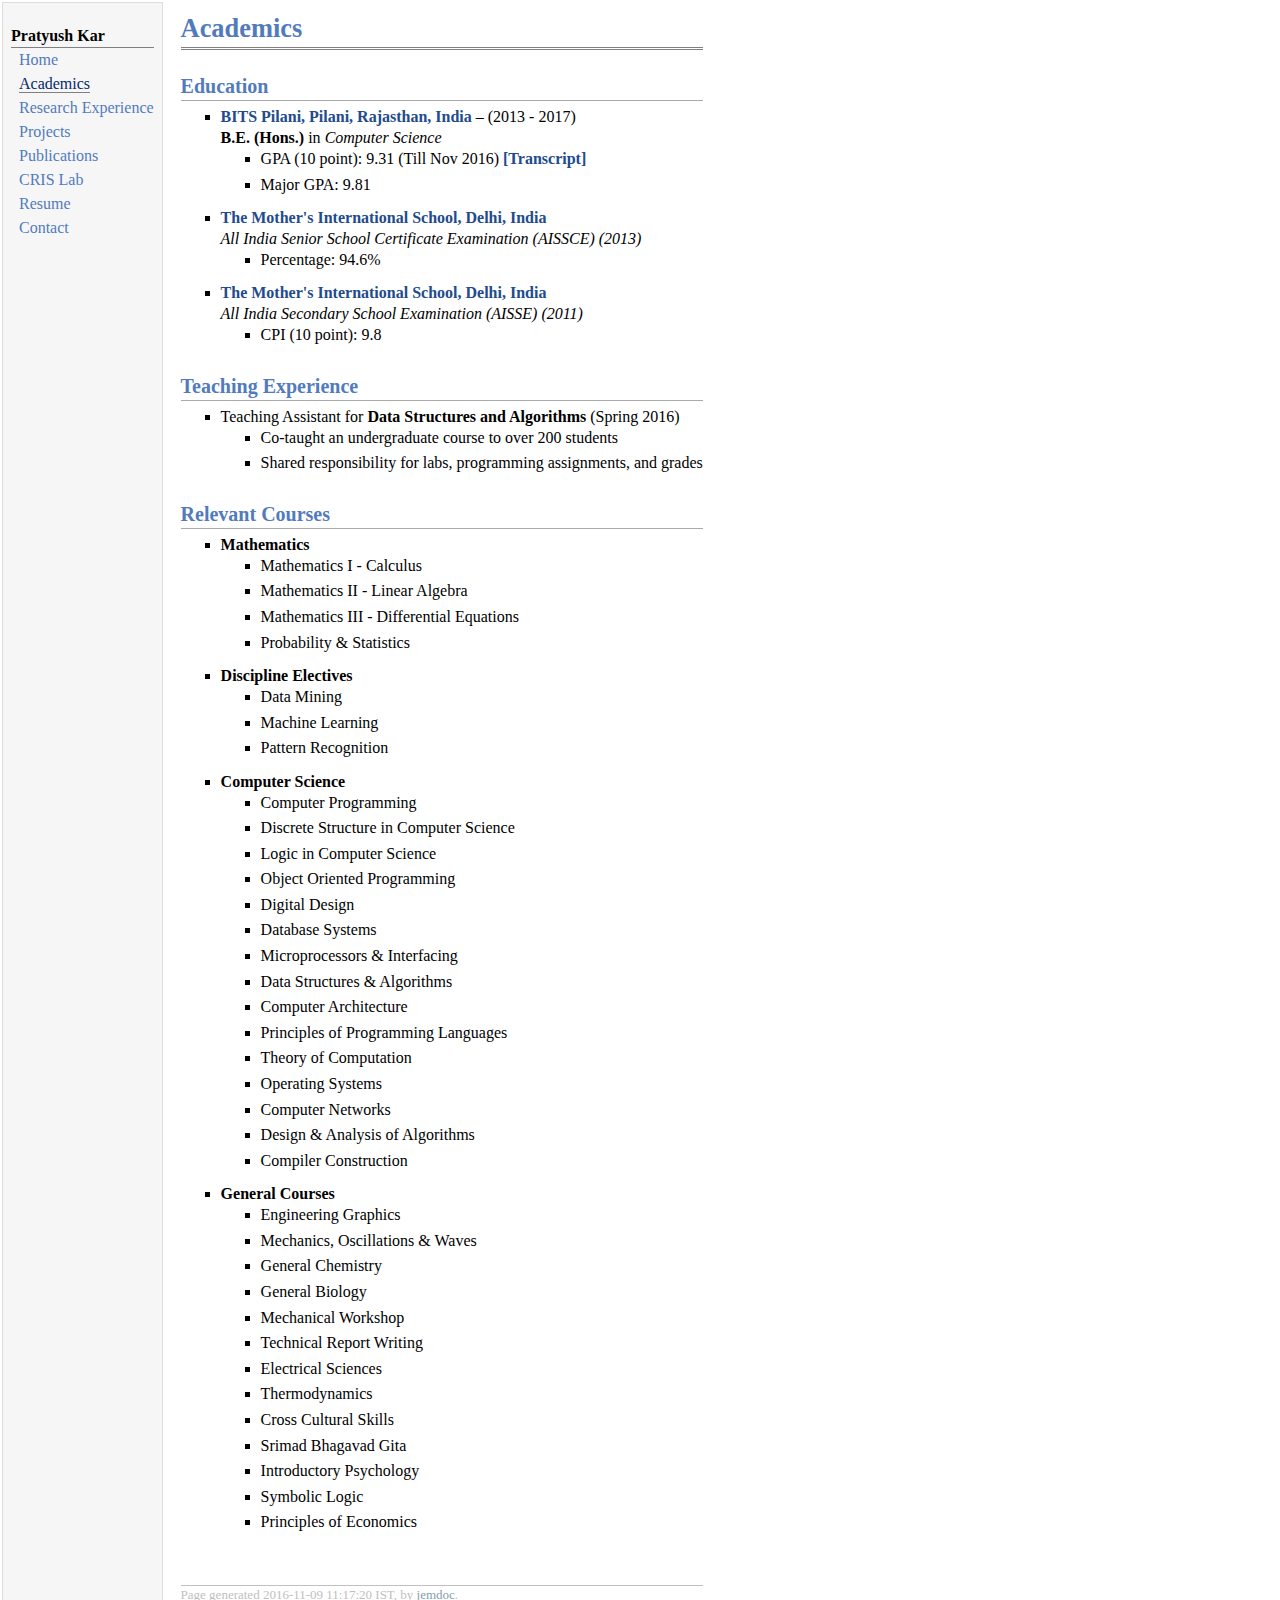
==== academics.html @ c581ffb2 "modified research page" ====
<!DOCTYPE html PUBLIC "-//W3C//DTD XHTML 1.1//EN"
  "http://www.w3.org/TR/xhtml11/DTD/xhtml11.dtd">
<html xmlns="http://www.w3.org/1999/xhtml" xml:lang="en">
<head>
<meta name="generator" content="jemdoc, see http://jemdoc.jaboc.net/" />
<meta http-equiv="Content-Type" content="text/html;charset=utf-8" />
<link rel="stylesheet" href="jemdoc.css" type="text/css" />
<title>Academics</title>
</head>
<body>
<table summary="Table for page layout." id="tlayout">
<tr valign="top">
<td id="layout-menu">
<div class="menu-category">Pratyush Kar</div>
<div class="menu-item"><a href="index.html">Home</a></div>
<div class="menu-item"><a href="academics.html" class="current">Academics</a></div>
<div class="menu-item"><a href="research.html">Research&nbsp;Experience</a></div>
<div class="menu-item"><a href="projects.html">Projects</a></div>
<div class="menu-item"><a href="publications.html">Publications</a></div>
<div class="menu-item"><a href="http://acyut.com/">CRIS&nbsp;Lab</a></div>
<div class="menu-item"><a href="files/CV/pkar-cv.pdf">Resume</a></div>
<div class="menu-item"><a href="contact.html">Contact</a></div>
</td>
<td id="layout-content">
<div id="toptitle">
<h1>Academics</h1>
</div>
<h2>Education</h2>
<ul>
<li><p><a href="http://www.bits-pilani.ac.in/"><b>BITS Pilani, Pilani, Rajasthan, India</b></a> &ndash; (2013 - 2017)
<br /> <b>B.E. (Hons.)</b> in <i>Computer Science</i></p>
<ul>
<li><p>GPA (10 point): 9.31 (Till Nov 2016) <a href="files/pkar_transcript.pdf"><b>[Transcript]</b></a></p>
</li>
<li><p>Major GPA: 9.81</p>
</li>
</ul>

</li>
</ul>
<ul>
<li><p><a href="http://www.themis.in/"><b>The Mother's International School, Delhi, India</b></a>
<br /> <i>All India Senior School Certificate Examination (AISSCE) (2013)</i></p>
<ul>
<li><p>Percentage: 94.6%</p>
</li>
</ul>

</li>
</ul>
<ul>
<li><p><a href="http://www.themis.in/"><b>The Mother's International School, Delhi, India</b></a>
<br /> <i>All India Secondary School Examination (AISSE) (2011)</i></p>
<ul>
<li><p>CPI (10 point): 9.8</p>
</li>
</ul>

</li>
</ul>
<h2>Teaching Experience</h2>
<ul>
<li><p>Teaching Assistant for <b>Data Structures and Algorithms</b> (Spring 2016)</p>
<ul>
<li><p>Co-taught an undergraduate course to over 200 students</p>
</li>
<li><p>Shared responsibility for labs, programming assignments, and grades</p>
</li>
</ul>

</li>
</ul>
<h2>Relevant Courses</h2>
<ul>
<li><p><b>Mathematics</b></p>
<ul>
<li><p>Mathematics I - Calculus</p>
</li>
<li><p>Mathematics II - Linear Algebra</p>
</li>
<li><p>Mathematics III - Differential Equations</p>
</li>
<li><p>Probability &amp; Statistics</p>
</li>
</ul>

</li>
</ul>
<ul>
<li><p><b>Discipline Electives</b></p>
<ul>
<li><p>Data Mining</p>
</li>
<li><p>Machine Learning</p>
</li>
<li><p>Pattern Recognition</p>
</li>
</ul>

</li>
</ul>
<ul>
<li><p><b>Computer Science</b></p>
<ul>
<li><p>Computer Programming</p>
</li>
<li><p>Discrete Structure in Computer Science</p>
</li>
<li><p>Logic in Computer Science</p>
</li>
<li><p>Object Oriented Programming</p>
</li>
<li><p>Digital Design</p>
</li>
<li><p>Database Systems</p>
</li>
<li><p>Microprocessors &amp; Interfacing</p>
</li>
<li><p>Data Structures &amp; Algorithms</p>
</li>
<li><p>Computer Architecture</p>
</li>
<li><p>Principles of Programming Languages</p>
</li>
<li><p>Theory of Computation</p>
</li>
<li><p>Operating Systems</p>
</li>
<li><p>Computer Networks</p>
</li>
<li><p>Design &amp; Analysis of Algorithms</p>
</li>
<li><p>Compiler Construction</p>
</li>
</ul>

</li>
</ul>
<ul>
<li><p><b>General Courses</b></p>
<ul>
<li><p>Engineering Graphics</p>
</li>
<li><p>Mechanics, Oscillations &amp; Waves</p>
</li>
<li><p>General Chemistry</p>
</li>
<li><p>General Biology</p>
</li>
<li><p>Mechanical Workshop</p>
</li>
<li><p>Technical Report Writing</p>
</li>
<li><p>Electrical Sciences</p>
</li>
<li><p>Thermodynamics</p>
</li>
<li><p>Cross Cultural Skills</p>
</li>
<li><p>Srimad Bhagavad Gita</p>
</li>
<li><p>Introductory Psychology</p>
</li>
<li><p>Symbolic Logic</p>
</li>
<li><p>Principles of Economics</p>
</li>
</ul>

</li>
</ul>
<div id="footer">
<div id="footer-text">
Page generated 2016-11-09 11:17:20 IST, by <a href="http://jemdoc.jaboc.net/">jemdoc</a>.
</div>
</div>
</td>
</tr>
</table>
<script src="http://www.google-analytics.com/urchin.js" type="text/javascript">
</script>
<script type="text/javascript">
_uacct = "UA-87023902-1";
urchinTracker();
</script>
</body>
</html>
---- jemdoc.css ----
/* Default css file for jemdoc. */

table#tlayout {
    border: none;
    border-collapse: separate;
    background: white;
}

body {
	background: white;
	font-family: Georgia, serif;
	padding-bottom: 8px;
	margin: 0;
}

#layout-menu {
	background: #f6f6f6;
	border: 1px solid #dddddd;
	padding-top: 0.5em;
	padding-left: 8px;
	padding-right: 8px;
	font-size: 1.0em;
	width: auto;
	white-space: nowrap;
    text-align: left;
    vertical-align: top;
}
#layout-menu td {
	background: #f4f4f4;
    vertical-align: top;
}

#layout-content {
	padding-top: 0.0em;
	padding-left: 1.0em;
	padding-right: 1.0em;
    border: none;
    background: white;
    text-align: left;
    vertical-align: top;
}

#layout-menu a {
	line-height: 1.5em;
	margin-left: 0.5em;
}

tt {
    background: #ffffdd;
}

pre, tt {
	font-size: 90%;
	font-family: monaco, monospace;
}

a, a > tt {
	color: #224b8d;
	text-decoration: none;
}

a:hover {
	border-bottom: 1px gray dotted;
}

#layout-menu a.current:link, #layout-menu a.current:visited {
	color: #022b6d;
	border-bottom: 1px grey solid;
}
#layout-menu a:link, #layout-menu a:visited, #layout-menu a:hover {
	color: #527bbd;
	text-decoration: none;
}
#layout-menu a:hover {
	text-decoration: none;
}

div.menu-category {
	border-bottom: 1px solid gray;
	margin-top: 0.8em;
	padding-top: 0.2em;
	padding-bottom: 0.1em;
	font-weight: bold;
}

div.menu-item {
	padding-left: 16px;
	text-indent: -16px;
}

div#toptitle {
	padding-bottom: 0.2em;
	margin-bottom: 1.5em;
	border-bottom: 3px double gray;
}

/* Reduce space if we begin the page with a title. */
div#toptitle + h2, div#toptitle + h3 {
	margin-top: -0.7em;
}

div#subtitle {
	margin-top: 0.0em;
	margin-bottom: 0.0em;
	padding-top: 0em;
	padding-bottom: 0.1em;
}

em {
	font-style: italic;
}

strong {
	font-weight: bold;
}


h1, h2, h3 {
	color: #527bbd;
	margin-top: 0.7em;
	margin-bottom: 0.3em;
	padding-bottom: 0.2em;
	line-height: 1.0;
	padding-top: 0.5em;
	border-bottom: 1px solid #aaaaaa;
}

h1 {
	font-size: 165%;
}

h2 {
	padding-top: 0.8em;
	font-size: 125%;
}

h2 + h3 {
    padding-top: 0.2em;
}

h3 {
	font-size: 110%;
	border-bottom: none;
}

p {
	margin-top: 0.0em;
	margin-bottom: 0.8em;
	padding: 0;
	line-height: 1.3;
}

pre {
	padding: 0;
	margin: 0;
}

div#footer {
	font-size: small;
	border-top: 1px solid #c0c0c0;
	padding-top: 0.1em;
	margin-top: 4.0em;
	color: #c0c0c0;
}

div#footer a {
	color: #80a0b0;
}

div#footer-text {
	float: left;
	padding-bottom: 8px;
}

ul, ol, dl {
	margin-top: 0.2em;
	padding-top: 0;
	margin-bottom: 0.8em;
}

dt {
	margin-top: 0.5em;
	margin-bottom: 0;
}

dl {
	margin-left: 20px;
}

dd {
	color: #222222;
}

dd > *:first-child {
	margin-top: 0;
}

ul {
	list-style-position: outside;
	list-style-type: square;
}

p + ul, p + ol {
	margin-top: -0.5em;
}

li ul, li ol {
	margin-top: -0.3em;
}

ol {
	list-style-position: outside;
	list-style-type: decimal;
}

li p, dd p {
	margin-bottom: 0.3em;
}


ol ol {
	list-style-type: lower-alpha;
}

ol ol ol {
	list-style-type: lower-roman;
}

p + div.codeblock {
	margin-top: -0.6em;
}

div.codeblock, div.infoblock {
	margin-right: 0%;
	margin-top: 1.2em;
	margin-bottom: 1.3em;
}

div.blocktitle {
	font-weight: bold;
	color: #cd7b62;
	margin-top: 1.2em;
	margin-bottom: 0.1em;
}

div.blockcontent {
	border: 1px solid silver;
	padding: 0.3em 0.5em;
}

div.infoblock > div.blockcontent {
	background: #ffffee;
}

div.blockcontent p + ul, div.blockcontent p + ol {
	margin-top: 0.4em;
}

div.infoblock p {
	margin-bottom: 0em;
}

div.infoblock li p, div.infoblock dd p {
	margin-bottom: 0.5em;
}

div.infoblock p + p {
	margin-top: 0.8em;
}

div.codeblock > div.blockcontent {
	background: #f6f6f6;
}

span.pycommand {
	color: #000070;
}

span.statement {
	color: #008800;
}
span.builtin {
	color: #000088;
}
span.special {
	color: #990000;
}
span.operator {
	color: #880000;
}
span.error {
	color: #aa0000;
}
span.comment, span.comment > *, span.string, span.string > * {
	color: #606060;
}

@media print {
	#layout-menu { display: none; }
}

#fwtitle {
	margin: 2px;
}

#fwtitle #toptitle {
	padding-left: 0.5em;
	margin-bottom: 0.5em;
}

#layout-content h1:first-child, #layout-content h2:first-child, #layout-content h3:first-child {
	margin-top: -0.7em;
}

div#toptitle h1, #layout-content div#toptitle h1 {
	margin-bottom: 0.0em;
	padding-bottom: 0.1em;
	padding-top: 0;
	margin-top: 0.5em;
	border-bottom: none;
}

img.eq {
	padding: 0;
	padding-left: 0.1em;
	padding-right: 0.1em;
	margin: 0;
}

img.eqwl {
	padding-left: 2em;
	padding-top: 0.6em;
	padding-bottom: 0.2em;
	margin: 0;
}

table {
    border: 2px solid black;
    border-collapse: collapse;
}

td {
    padding: 2px;
    padding-left: 0.5em;
    padding-right: 0.5em;
    text-align: center;
    border: 1px solid gray;
}

table + table {
    margin-top: 1em;
}

tr.heading {
    font-weight: bold;
    border-bottom: 2px solid black;
}

img {
    border: none;
}

table.imgtable, table.imgtable td {
    border: none;
    text-align: left;
}

div.img {
    margin: 0px;
    padding: 0px;
    border: 2px solid black;
    height: auto;
    width: auto;
    float: right;
    text-align: center;
}

div.img img {
    display: inlin;
    margin: 0px;
    border: 0px solid black;
}

div.img a:hover img {
    border: 0px solid black;
}

div.desc {
  text-align: left;
  font-weight: bold;
  width: 150;
  margin: 1px;
font-family: Georgia, serif;
}
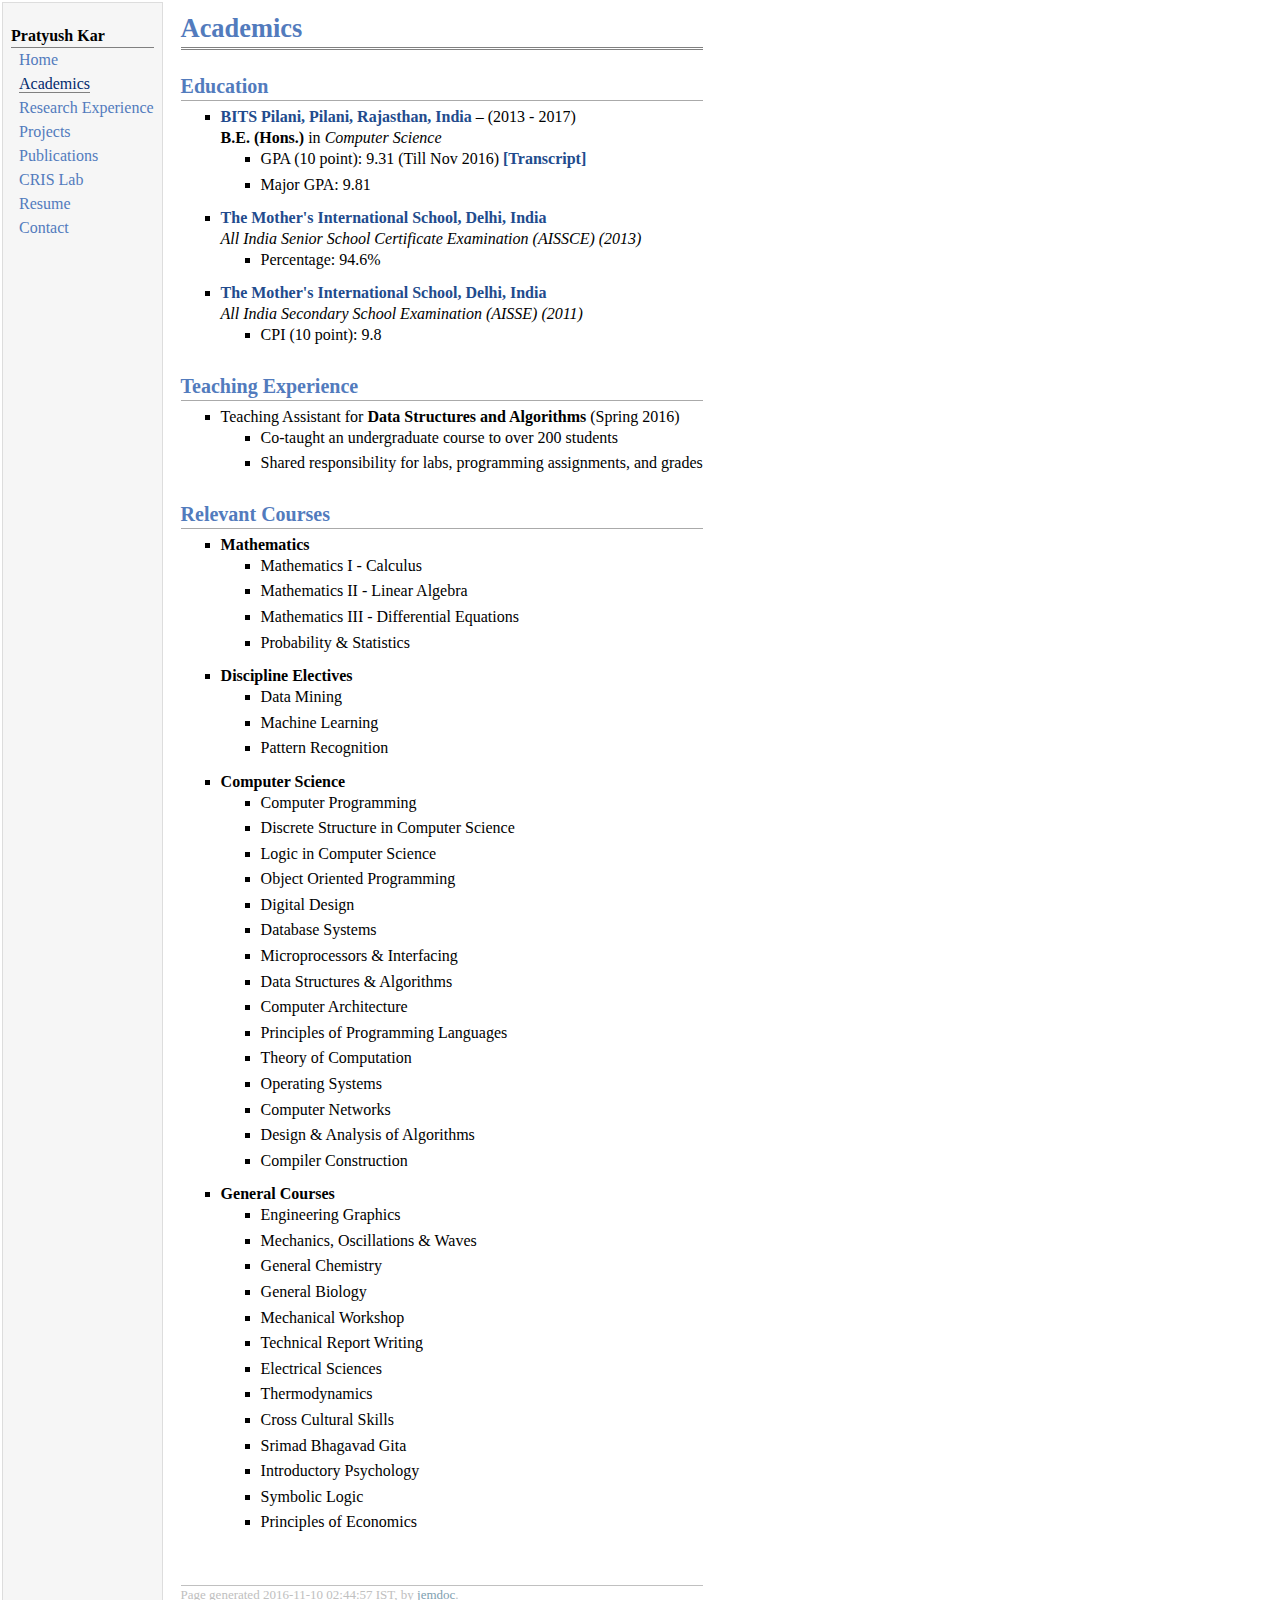
==== commit bcf3555d: "changed google analytics script" ====
--- a/academics.html
+++ b/academics.html
@@ -171,17 +171,14 @@
 </ul>
 <div id="footer">
 <div id="footer-text">
-Page generated 2016-11-09 11:17:20 IST, by <a href="http://jemdoc.jaboc.net/">jemdoc</a>.
+Page generated 2016-11-10 02:44:57 IST, by <a href="http://jemdoc.jaboc.net/">jemdoc</a>.
 </div>
 </div>
 </td>
 </tr>
 </table>
-<script src="http://www.google-analytics.com/urchin.js" type="text/javascript">
-</script>
-<script type="text/javascript">
-_uacct = "UA-87023902-1";
-urchinTracker();
-</script>
-</body>
-</html>
+<script>
+  (function(i,s,o,g,r,a,m){i['GoogleAnalyticsObject']=r;i[r]=i[r]||function(){
+  (i[r].q=i[r].q||[]).push(arguments)},i[r].l=1*new Date();a=s.createElement(o),
+  m=s.getElementsByTagName(o)[0];a.async=1;a.src=g;m.parentNode.insertBefore(a,m)
+  })(window,document,'script','https://www.google-analytics.com/analytics.js','ga');
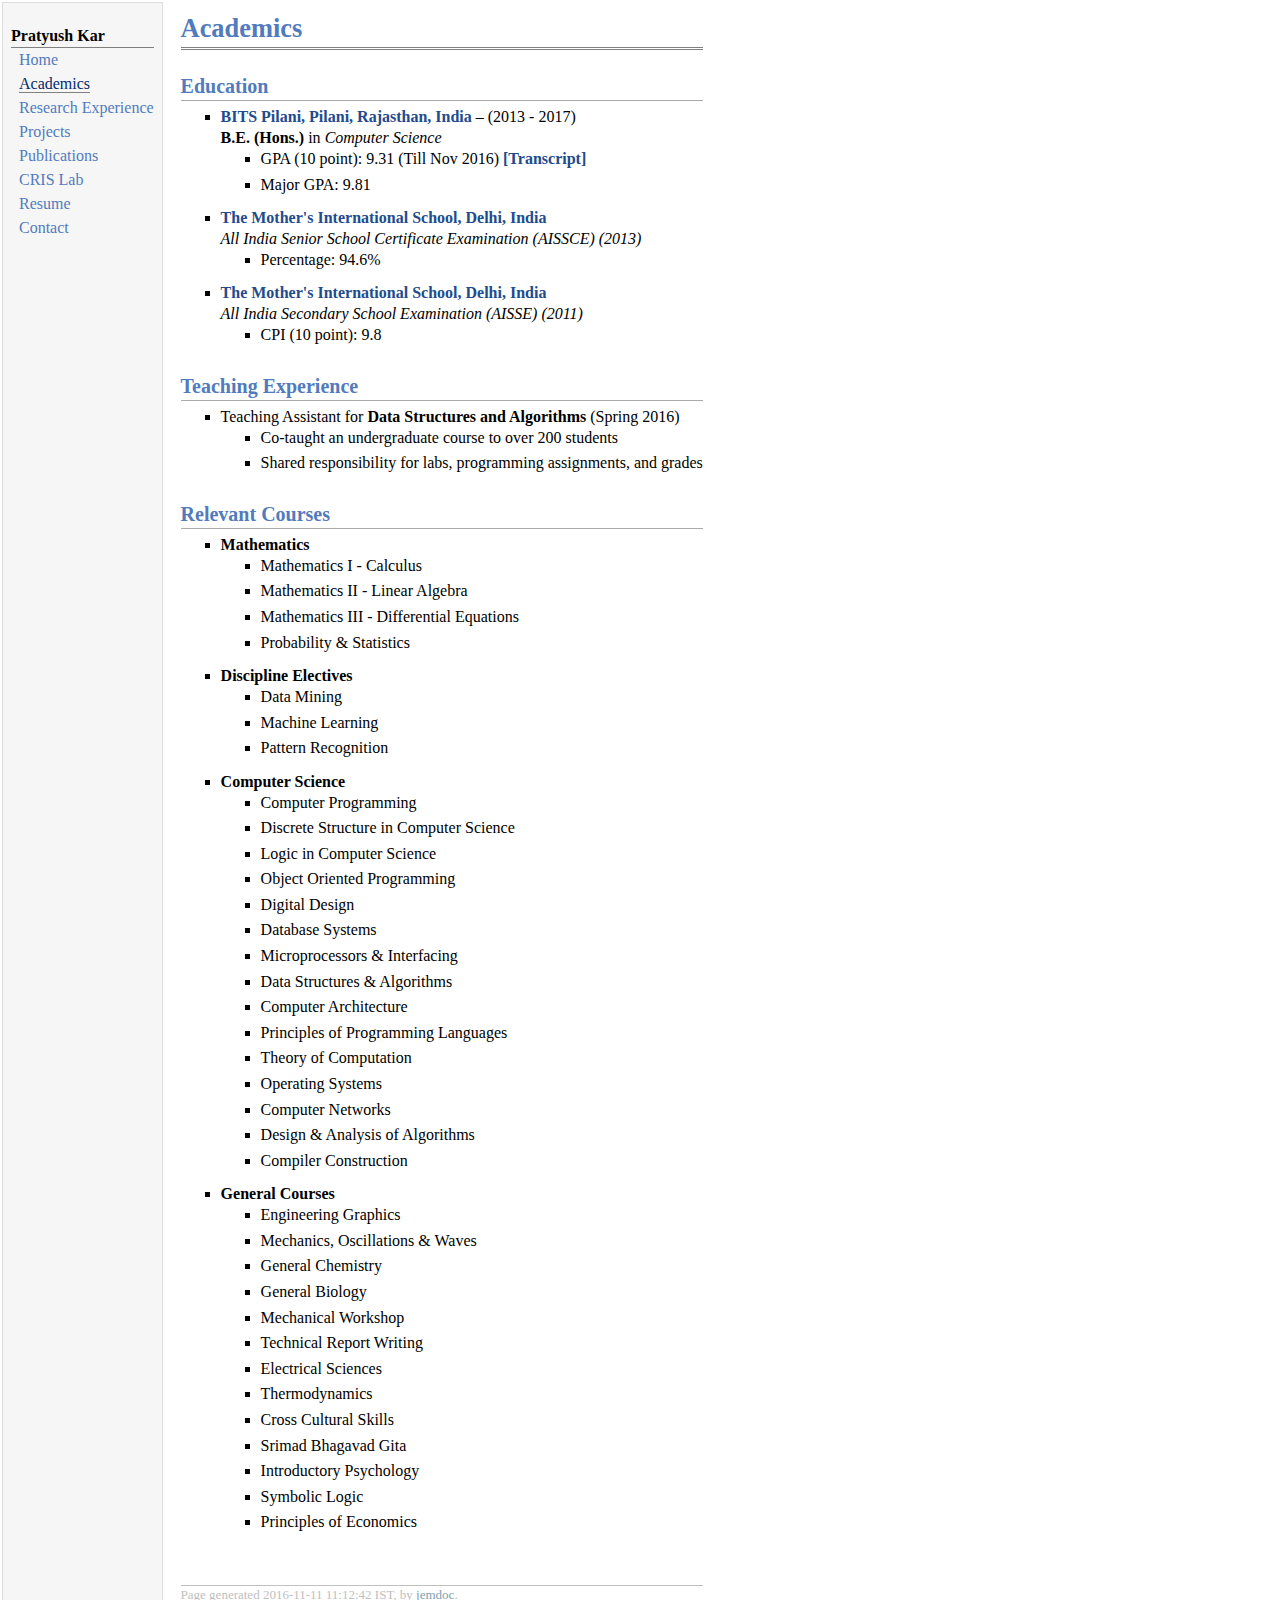
==== commit 77b2fb4f: "modified tracking code" ====
--- a/academics.html
+++ b/academics.html
@@ -171,12 +171,13 @@
 </ul>
 <div id="footer">
 <div id="footer-text">
-Page generated 2016-11-10 02:44:57 IST, by <a href="http://jemdoc.jaboc.net/">jemdoc</a>.
+Page generated 2016-11-11 11:12:42 IST, by <a href="http://jemdoc.jaboc.net/">jemdoc</a>.
 </div>
 </div>
 </td>
 </tr>
 </table>
+</body>
 <script>
   (function(i,s,o,g,r,a,m){i['GoogleAnalyticsObject']=r;i[r]=i[r]||function(){
   (i[r].q=i[r].q||[]).push(arguments)},i[r].l=1*new Date();a=s.createElement(o),
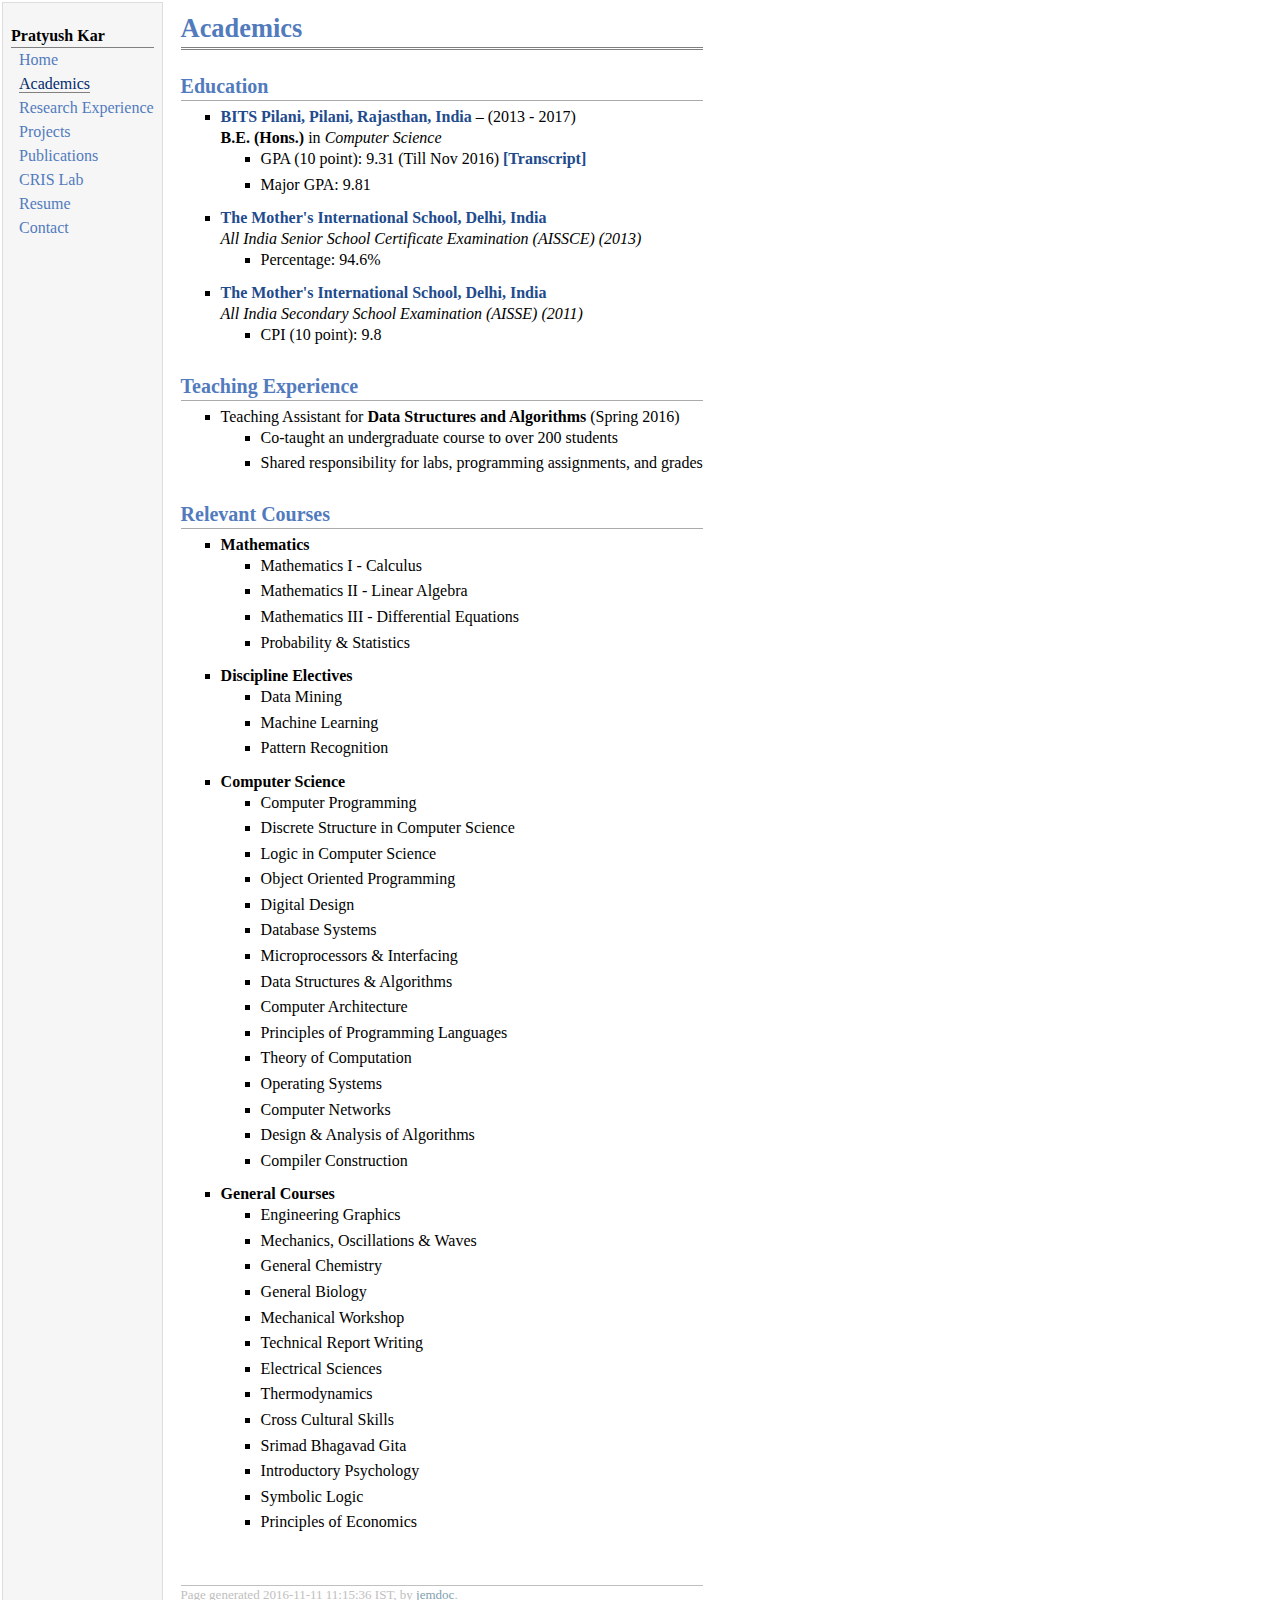
==== commit 223f5ca8: "fixed bug in tracking code" ====
--- a/academics.html
+++ b/academics.html
@@ -171,7 +171,7 @@
 </ul>
 <div id="footer">
 <div id="footer-text">
-Page generated 2016-11-11 11:12:42 IST, by <a href="http://jemdoc.jaboc.net/">jemdoc</a>.
+Page generated 2016-11-11 11:15:36 IST, by <a href="http://jemdoc.jaboc.net/">jemdoc</a>.
 </div>
 </div>
 </td>
@@ -183,3 +183,7 @@
   (i[r].q=i[r].q||[]).push(arguments)},i[r].l=1*new Date();a=s.createElement(o),
   m=s.getElementsByTagName(o)[0];a.async=1;a.src=g;m.parentNode.insertBefore(a,m)
   })(window,document,'script','https://www.google-analytics.com/analytics.js','ga');
+  ga('create', 'UA-87023902-1', 'auto');
+  ga('send', 'pageview');
+</script>
+</html>
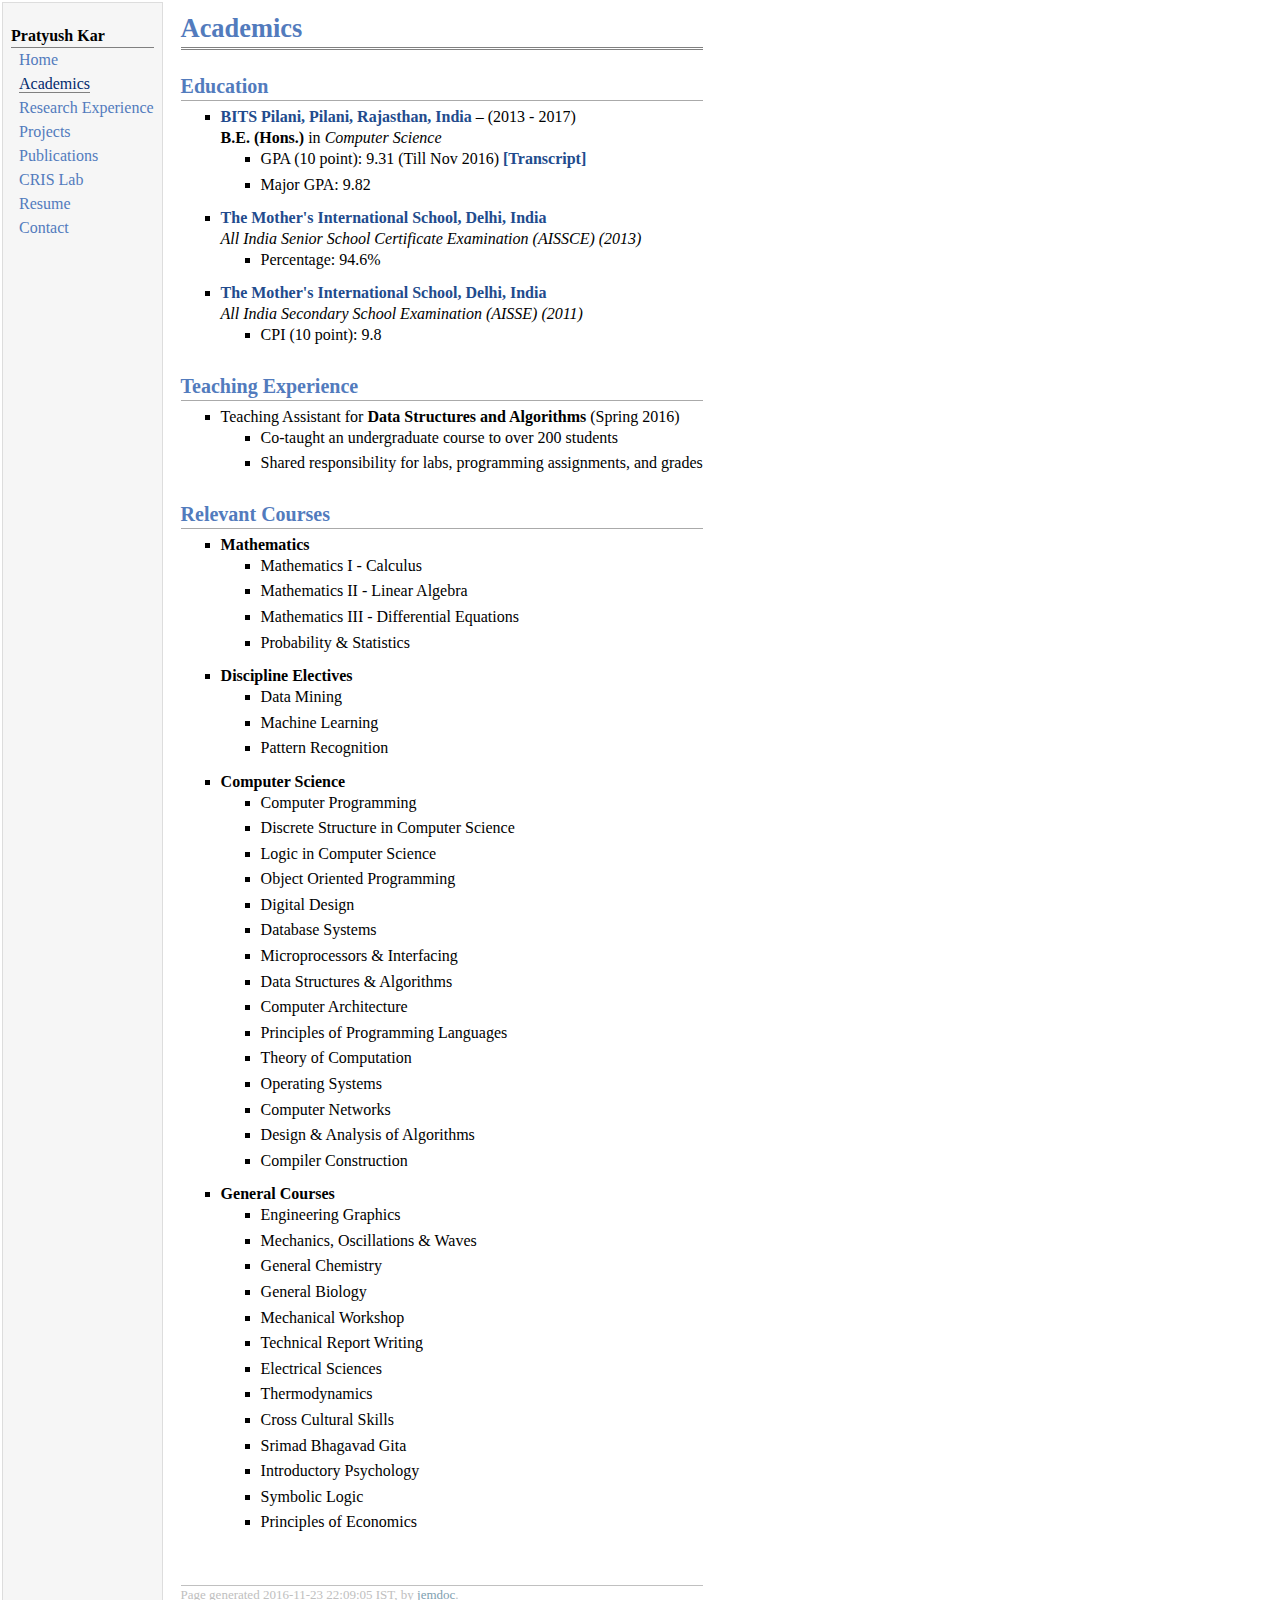
==== commit baf77d7a: "modified academics" ====
--- a/academics.html
+++ b/academics.html
@@ -32,7 +32,7 @@
 <ul>
 <li><p>GPA (10 point): 9.31 (Till Nov 2016) <a href="files/pkar_transcript.pdf"><b>[Transcript]</b></a></p>
 </li>
-<li><p>Major GPA: 9.81</p>
+<li><p>Major GPA: 9.82</p>
 </li>
 </ul>
 
@@ -171,7 +171,7 @@
 </ul>
 <div id="footer">
 <div id="footer-text">
-Page generated 2016-11-11 11:15:36 IST, by <a href="http://jemdoc.jaboc.net/">jemdoc</a>.
+Page generated 2016-11-23 22:09:05 IST, by <a href="http://jemdoc.jaboc.net/">jemdoc</a>.
 </div>
 </div>
 </td>
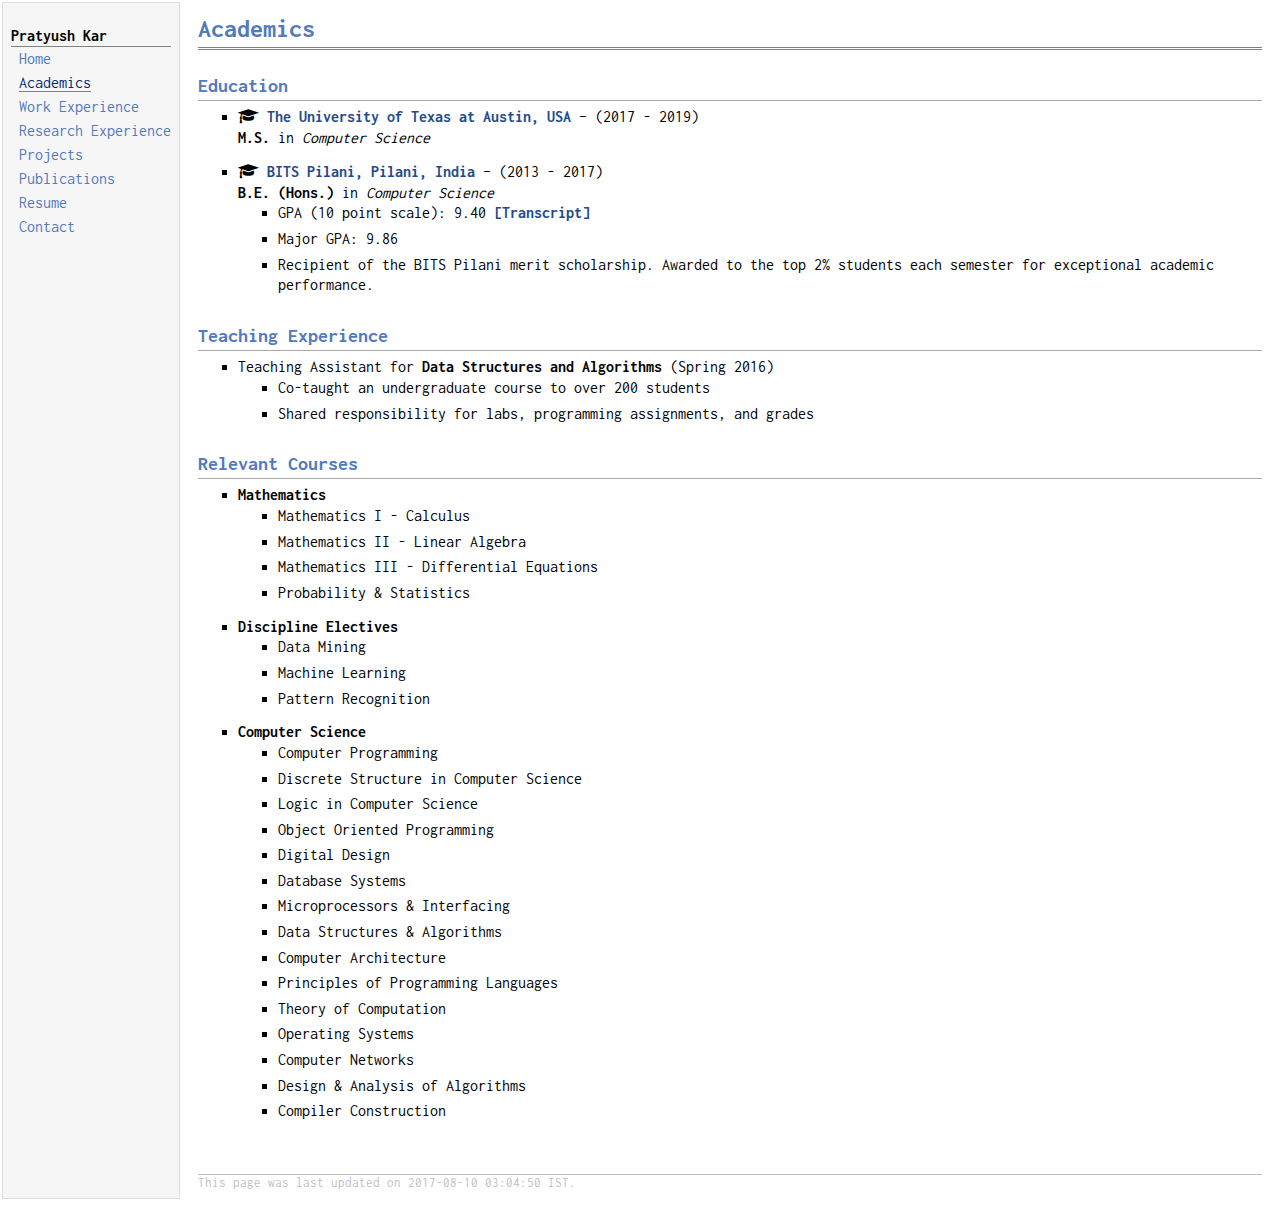
==== commit e8030c02: "updated site Aug 2017" ====
--- a/academics.html
+++ b/academics.html
@@ -4,6 +4,8 @@
 <head>
 <meta name="generator" content="jemdoc, see http://jemdoc.jaboc.net/" />
 <meta http-equiv="Content-Type" content="text/html;charset=utf-8" />
+<link rel="stylesheet" href="font-awesome/css/font-awesome.min.css">
+<link href='https://fonts.googleapis.com/css?family=Inconsolata:400,700' rel='stylesheet' type='text/css'>
 <link rel="stylesheet" href="jemdoc.css" type="text/css" />
 <title>Academics</title>
 </head>
@@ -14,11 +16,11 @@
 <div class="menu-category">Pratyush Kar</div>
 <div class="menu-item"><a href="index.html">Home</a></div>
 <div class="menu-item"><a href="academics.html" class="current">Academics</a></div>
+<div class="menu-item"><a href="work.html">Work&nbsp;Experience</a></div>
 <div class="menu-item"><a href="research.html">Research&nbsp;Experience</a></div>
 <div class="menu-item"><a href="projects.html">Projects</a></div>
 <div class="menu-item"><a href="publications.html">Publications</a></div>
-<div class="menu-item"><a href="http://acyut.com/">CRIS&nbsp;Lab</a></div>
-<div class="menu-item"><a href="files/CV/pkar-cv.pdf">Resume</a></div>
+<div class="menu-item"><a href="files/Resume/pkar-resume.pdf">Resume</a></div>
 <div class="menu-item"><a href="contact.html">Contact</a></div>
 </td>
 <td id="layout-content">
@@ -27,32 +29,19 @@
 </div>
 <h2>Education</h2>
 <ul>
-<li><p><a href="http://www.bits-pilani.ac.in/"><b>BITS Pilani, Pilani, Rajasthan, India</b></a> &ndash; (2013 - 2017)
-<br /> <b>B.E. (Hons.)</b> in <i>Computer Science</i></p>
-<ul>
-<li><p>GPA (10 point): 9.31 (Till Nov 2016) <a href="files/pkar_transcript.pdf"><b>[Transcript]</b></a></p>
-</li>
-<li><p>Major GPA: 9.82</p>
-</li>
-</ul>
-
+<li><p><i class="fa fa-graduation-cap" aria-hidden="true"></i> <a href="http://cs.utexas.edu/"><b>The University of Texas at Austin, USA</b></a> &ndash; (2017 - 2019)
+<br /> <b>M.S.</b> in <i>Computer Science</i></p>
 </li>
 </ul>
 <ul>
-<li><p><a href="http://www.themis.in/"><b>The Mother's International School, Delhi, India</b></a>
-<br /> <i>All India Senior School Certificate Examination (AISSCE) (2013)</i></p>
+<li><p><i class="fa fa-graduation-cap" aria-hidden="true"></i> <a href="http://www.bits-pilani.ac.in/"><b>BITS Pilani, Pilani, India</b></a> &ndash; (2013 - 2017)
+<br /> <b>B.E. (Hons.)</b> in <i>Computer Science</i></p>
 <ul>
-<li><p>Percentage: 94.6%</p>
+<li><p>GPA (10 point scale): 9.40 <a href="files/pkar_transcript.pdf"><b>[Transcript]</b></a></p>
 </li>
-</ul>
-
+<li><p>Major GPA: 9.86</p>
 </li>
-</ul>
-<ul>
-<li><p><a href="http://www.themis.in/"><b>The Mother's International School, Delhi, India</b></a>
-<br /> <i>All India Secondary School Examination (AISSE) (2011)</i></p>
-<ul>
-<li><p>CPI (10 point): 9.8</p>
+<li><p>Recipient of the BITS Pilani merit scholarship. Awarded to the top 2% students each semester for exceptional academic performance.</p>
 </li>
 </ul>
 
@@ -136,42 +125,9 @@
 
 </li>
 </ul>
-<ul>
-<li><p><b>General Courses</b></p>
-<ul>
-<li><p>Engineering Graphics</p>
-</li>
-<li><p>Mechanics, Oscillations &amp; Waves</p>
-</li>
-<li><p>General Chemistry</p>
-</li>
-<li><p>General Biology</p>
-</li>
-<li><p>Mechanical Workshop</p>
-</li>
-<li><p>Technical Report Writing</p>
-</li>
-<li><p>Electrical Sciences</p>
-</li>
-<li><p>Thermodynamics</p>
-</li>
-<li><p>Cross Cultural Skills</p>
-</li>
-<li><p>Srimad Bhagavad Gita</p>
-</li>
-<li><p>Introductory Psychology</p>
-</li>
-<li><p>Symbolic Logic</p>
-</li>
-<li><p>Principles of Economics</p>
-</li>
-</ul>
-
-</li>
-</ul>
 <div id="footer">
 <div id="footer-text">
-Page generated 2016-11-23 22:09:05 IST, by <a href="http://jemdoc.jaboc.net/">jemdoc</a>.
+This page was last updated on 2017-08-10 03:04:50 IST.
 </div>
 </div>
 </td>
--- a/jemdoc.css
+++ b/jemdoc.css
@@ -8,7 +8,7 @@
 
 body {
 	background: white;
-	font-family: Georgia, serif;
+	font-family: Inconsolata, serif;
 	padding-bottom: 8px;
 	margin: 0;
 }
@@ -390,5 +390,5 @@
   font-weight: bold;
   width: 150;
   margin: 1px;
-font-family: Georgia, serif;
+font-family: Inconsolata, serif;
 }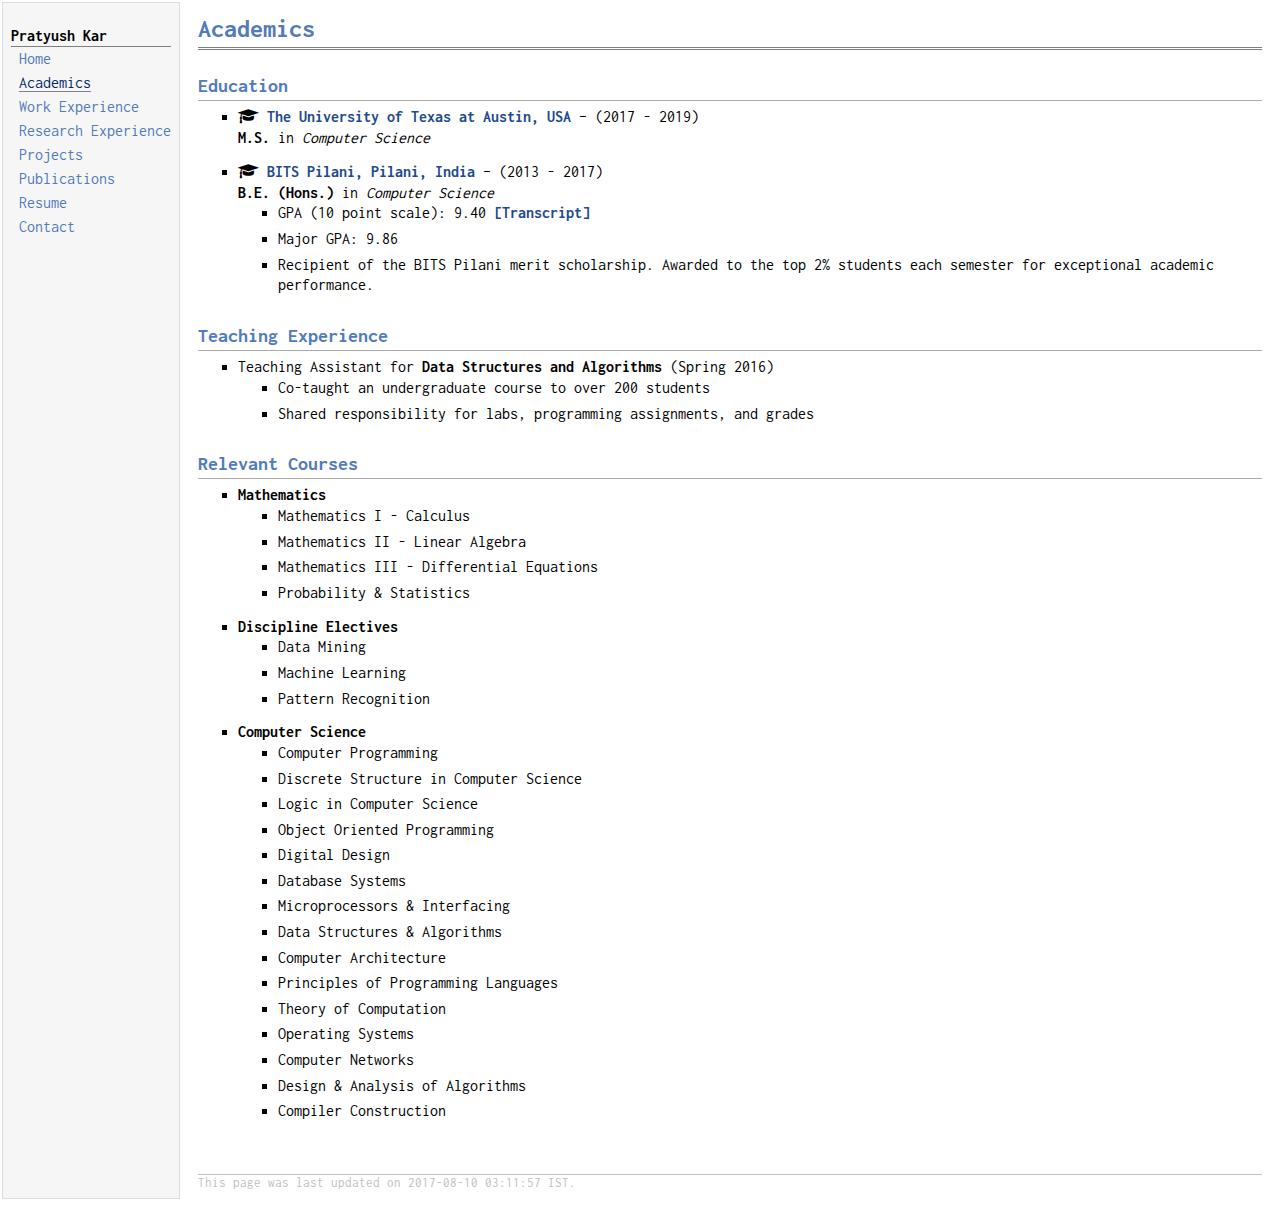
==== commit 5f7636b4: "updated font to Inconsolata" ====
--- a/academics.html
+++ b/academics.html
@@ -5,7 +5,7 @@
 <meta name="generator" content="jemdoc, see http://jemdoc.jaboc.net/" />
 <meta http-equiv="Content-Type" content="text/html;charset=utf-8" />
 <link rel="stylesheet" href="font-awesome/css/font-awesome.min.css">
-<link href='https://fonts.googleapis.com/css?family=Inconsolata:400,700' rel='stylesheet' type='text/css'>
+<link href="https://fonts.googleapis.com/css?family=Inconsolata" rel="stylesheet">
 <link rel="stylesheet" href="jemdoc.css" type="text/css" />
 <title>Academics</title>
 </head>
@@ -127,7 +127,7 @@
 </ul>
 <div id="footer">
 <div id="footer-text">
-This page was last updated on 2017-08-10 03:04:50 IST.
+This page was last updated on 2017-08-10 03:11:57 IST.
 </div>
 </div>
 </td>
--- a/jemdoc.css
+++ b/jemdoc.css
@@ -8,7 +8,7 @@
 
 body {
 	background: white;
-	font-family: Inconsolata, serif;
+	font-family: Inconsolata, monospace;
 	padding-bottom: 8px;
 	margin: 0;
 }
@@ -390,5 +390,5 @@
   font-weight: bold;
   width: 150;
   margin: 1px;
-font-family: Inconsolata, serif;
+font-family: Inconsolata, monospace;
 }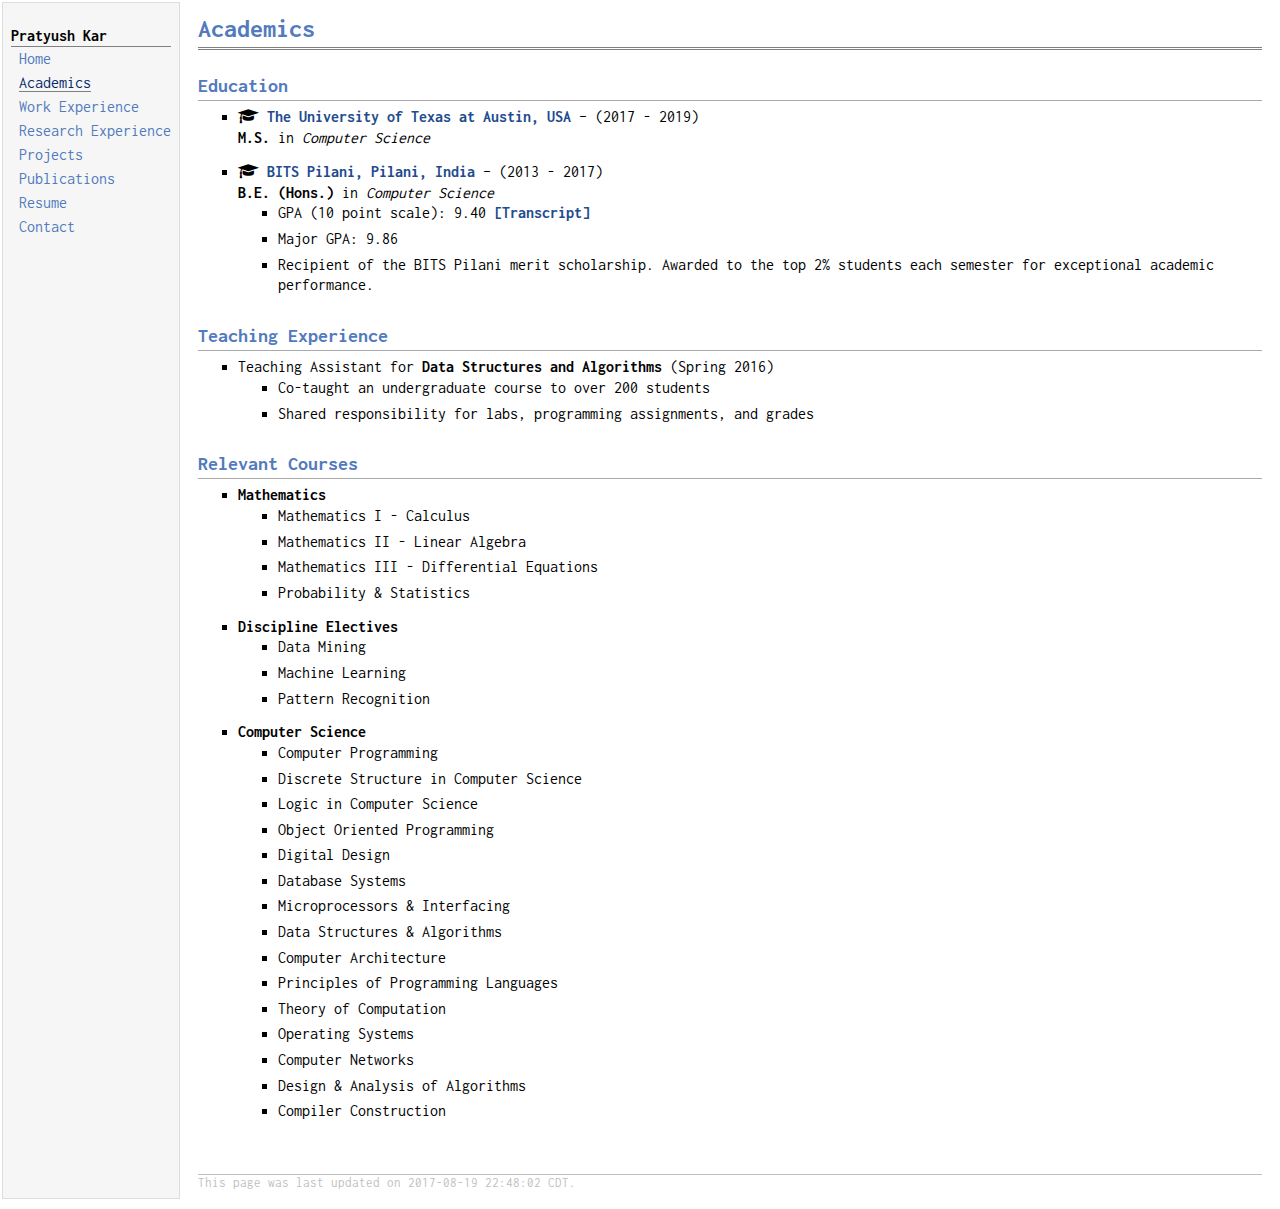
==== commit 94864854: "updated US phone number" ====
--- a/academics.html
+++ b/academics.html
@@ -127,7 +127,7 @@
 </ul>
 <div id="footer">
 <div id="footer-text">
-This page was last updated on 2017-08-10 03:11:57 IST.
+This page was last updated on 2017-08-19 22:48:02 CDT.
 </div>
 </div>
 </td>
